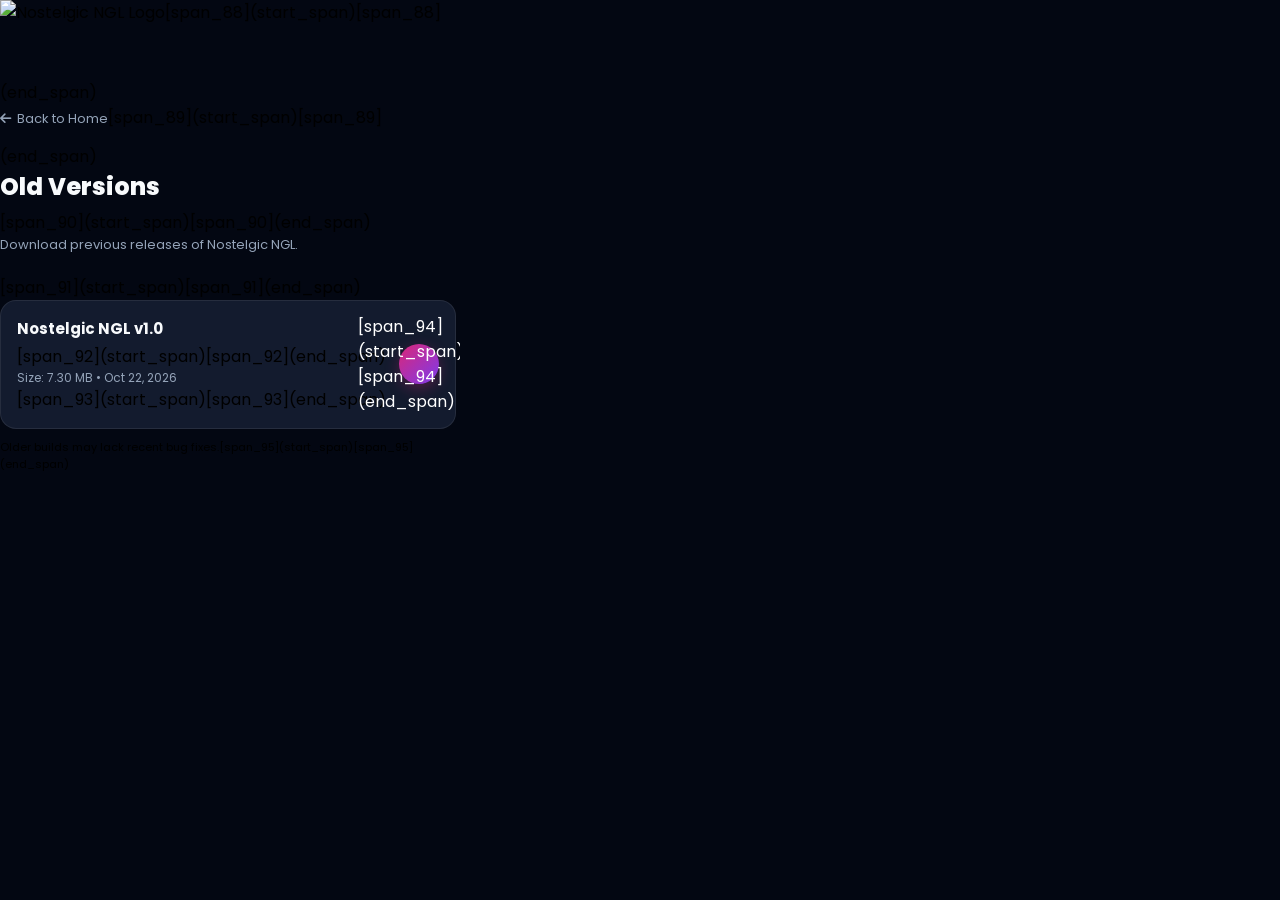
==== versions.html @ f405326e "Refactor HTML for app logo and version info" ====
<!DOCTYPE html>
<html lang="en">
<head>
    <meta charset="UTF-8">
    <meta name="viewport" content="width=device-width, initial-scale=1.0, maximum-scale=1.0, user-scalable=no">
    <title>Old Versions - Nostelgic NGL</title>
    <link href="https://fonts.googleapis.com/css2?family=Poppins:wght@400;500;600;700;800&display=swap" rel="stylesheet">
    <link rel="stylesheet" href="https://cdnjs.cloudflare.com/ajax/libs/font-awesome/6.4.0/css/all.min.css">
    <link rel="stylesheet" href="style.css">
    <style>
        .version-card {
            background: #131b2e;
            border: 1px solid rgba(255, 255, 255, 0.08);
            width: 100%;
            border-radius: 16px;
            padding: 16px;
            display: flex;
            justify-content: space-between;
            align-items: center;
            text-align: left;
            margin-bottom: 10px;
        }
        .version-info h4 { font-size: 15px; color: #f8fafc; font-weight: 700; margin-bottom: 4px; }
        .version-info p { font-size: 12px; color: #94a3b8; }
        .download-icon-btn {
            background: linear-gradient(135deg, #db2777 0%, #7c3aed 100%);
            color: white;
            width: 40px;
            height: 40px;
            border-radius: 50%;
            display: flex;
            align-items: center;
            justify-content: center;
            text-decoration: none;
            box-shadow: 0 5px 15px rgba(219,39,119,0.3);
        }
        .back-link {
            color: #94a3b8;
            font-size: 13px;
            text-decoration: none;
            display: inline-flex;
            align-items: center;
            gap: 6px;
            margin-bottom: 15px;
        }
        .back-link:hover { color: #f8fafc; }
    </style>
</head>
<body>

    <div class="download-container" style="max-width: 460px;">
        <!-- App Logo -->
        <img src="Nostelgic-NGL.png" alt="Nostelgic NGL Logo" class="app-logo" style="width: 70px; height: 70px; min-width: 70px; min-height: 70px; object-fit: contain; margin-bottom: 10px;">[span_88](start_span)[span_88](end_span)

        <div style="width: 100%; text-align: left;">
            <a href="index.html" class="back-link"><i class="fas fa-arrow-left"></i> Back to Home</a>[span_89](start_span)[span_89](end_span)
            <h1 style="font-size: 24px; font-weight: 800; color: #f8fafc; margin-bottom: 6px;">Old Versions</h1>[span_90](start_span)[span_90](end_span)
            <p style="font-size: 13px; color: #94a3b8; margin-bottom: 20px;">Download previous releases of Nostelgic NGL.</p>[span_91](start_span)[span_91](end_span)
        </div>

        <div style="width: 100%; max-height: 50vh; overflow-y: auto; padding-right: 4px;">
            <!-- Version v1.0 Item -->
            <div class="version-card">
                <div class="version-info">
                    <h4>Nostelgic NGL v1.0</h4>[span_92](start_span)[span_92](end_span)
                    <p>Size: 7.30 MB • Oct 22, 2026</p>[span_93](start_span)[span_93](end_span)
                </div>
                <a href="https://github.com/Nostelgic-NGL/Nostelgic-NGL-Official/releases/download/Nostelgic-NGL/Nostelgic-NGL.apk" class="download-icon-btn" download>[span_94](start_span)[span_94](end_span)
                    <i class="fas fa-download"></i>
                </a>
            </div>
        </div>

        <div class="footer-info">
            Older builds may lack recent bug fixes.[span_95](start_span)[span_95](end_span)
        </div>
    </div>

</body>
</html>
---- style.css ----
* {
    box-sizing: border-box;
    margin: 0;
    padding: 0;
    font-family: 'Poppins', sans-serif;
    -webkit-tap-highlight-color: transparent;
}

body {
    background-color: #030712;[span_7](start_span)[span_7](end_span)
    color: #f8fafc;[span_8](start_span)[span_8](end_span)
    min-height: 100vh;[span_9](start_span)[span_9](end_span)
    display: flex;[span_10](start_span)[span_10](end_span)
    flex-direction: column;[span_11](start_span)[span_11](end_span)
    justify-content: space-between;[span_12](start_span)[span_12](end_span)
    align-items: center;[span_13](start_span)[span_13](end_span)
    padding: 30px 20px;[span_14](start_span)[span_14](end_span)
    overflow-x: hidden;[span_15](start_span)[span_15](end_span)
}

.download-container {
    width: 100%;[span_16](start_span)[span_16](end_span)
    max-width: 420px;[span_17](start_span)[span_17](end_span)
    display: flex;[span_18](start_span)[span_18](end_span)
    flex-direction: column;[span_19](start_span)[span_19](end_span)
    align-items: center;[span_20](start_span)[span_20](end_span)
    text-align: center;[span_21](start_span)[span_21](end_span)
    margin: auto 0;[span_22](start_span)[span_22](end_span)
    gap: 24px;[span_23](start_span)[span_23](end_span)
}

.app-logo {
    width: 110px;[span_24](start_span)[span_24](end_span)
    height: 110px;[span_25](start_span)[span_25](end_span)
    object-fit: contain;[span_26](start_span)[span_26](end_span)
    border-radius: 28px;[span_27](start_span)[span_27](end_span)
    box-shadow: 0 15px 35px rgba(219, 39, 119, 0.3);[span_28](start_span)[span_28](end_span)
    border: 2px solid rgba(255, 255, 255, 0.1);[span_29](start_span)[span_29](end_span)
}

.app-title {
    font-size: 32px;[span_30](start_span)[span_30](end_span)
    font-weight: 800;[span_31](start_span)[span_31](end_span)
    background: linear-gradient(135deg, #8b5cf6, #ec4899);[span_32](start_span)[span_32](end_span)
    -webkit-background-clip: text;[span_33](start_span)[span_33](end_span)
    -webkit-text-fill-color: transparent;[span_34](start_span)[span_34](end_span)
    letter-spacing: -0.5px;[span_35](start_span)[span_35](end_span)
}

.app-subtitle {
    font-size: 14px;[span_36](start_span)[span_36](end_span)
    color: #94a3b8;[span_37](start_span)[span_37](end_span)
    line-height: 1.5;[span_38](start_span)[span_38](end_span)
    padding: 0 10px;[span_39](start_span)[span_39](end_span)
}

.features-box {
    background: #131b2e;[span_40](start_span)[span_40](end_span)
    border: 1px solid rgba(255, 255, 255, 0.08);[span_41](start_span)[span_41](end_span)
    width: 100%;[span_42](start_span)[span_42](end_span)
    border-radius: 20px;[span_43](start_span)[span_43](end_span)
    padding: 20px;[span_44](start_span)[span_44](end_span)
    display: flex;[span_45](start_span)[span_45](end_span)
    flex-direction: column;[span_46](start_span)[span_46](end_span)
    gap: 12px;[span_47](start_span)[span_47](end_span)
    text-align: left;[span_48](start_span)[span_48](end_span)
}

.feature-item {
    display: flex;[span_49](start_span)[span_49](end_span)
    align-items: center;[span_50](start_span)[span_50](end_span)
    gap: 12px;[span_51](start_span)[span_51](end_span)
    font-size: 13px;[span_52](start_span)[span_52](end_span)
    color: #cbd5e1;[span_53](start_span)[span_53](end_span)
    font-weight: 500;[span_54](start_span)[span_54](end_span)
}

.feature-item i {
    color: #ec4899;[span_55](start_span)[span_55](end_span)
    font-size: 16px;[span_56](start_span)[span_56](end_span)
}

.download-btn {
    background: linear-gradient(135deg, #db2777 0%, #7c3aed 100%);[span_57](start_span)[span_57](end_span)
    color: #ffffff;[span_58](start_span)[span_58](end_span)
    font-weight: 700;[span_59](start_span)[span_59](end_span)
    width: 100%;[span_60](start_span)[span_60](end_span)
    padding: 16px;[span_61](start_span)[span_61](end_span)
    border-radius: 35px;[span_62](start_span)[span_62](end_span)
    border: none;[span_63](start_span)[span_63](end_span)
    box-shadow: 0 10px 25px rgba(219, 39, 119, 0.4);[span_64](start_span)[span_64](end_span)
    cursor: pointer;[span_65](start_span)[span_65](end_span)
    font-size: 16px;[span_66](start_span)[span_66](end_span)
    display: flex;[span_67](start_span)[span_67](end_span)
    align-items: center;[span_68](start_span)[span_68](end_span)
    justify-content: center;[span_69](start_span)[span_69](end_span)
    gap: 10px;[span_70](start_span)[span_70](end_span)
    text-decoration: none;[span_71](start_span)[span_71](end_span)
    transition: transform 0.1s ease;[span_72](start_span)[span_72](end_span)
}

.download-btn:active {
    transform: scale(0.97);[span_73](start_span)[span_73](end_span)
}

.footer-info {
    font-size: 11px;[span_74](start_span)[span_74](end_span)
    color: #64748b;[span_75](start_span)[span_75](end_span)
    margin-top: 20px;[span_76](start_span)[span_76](end_span)
    }
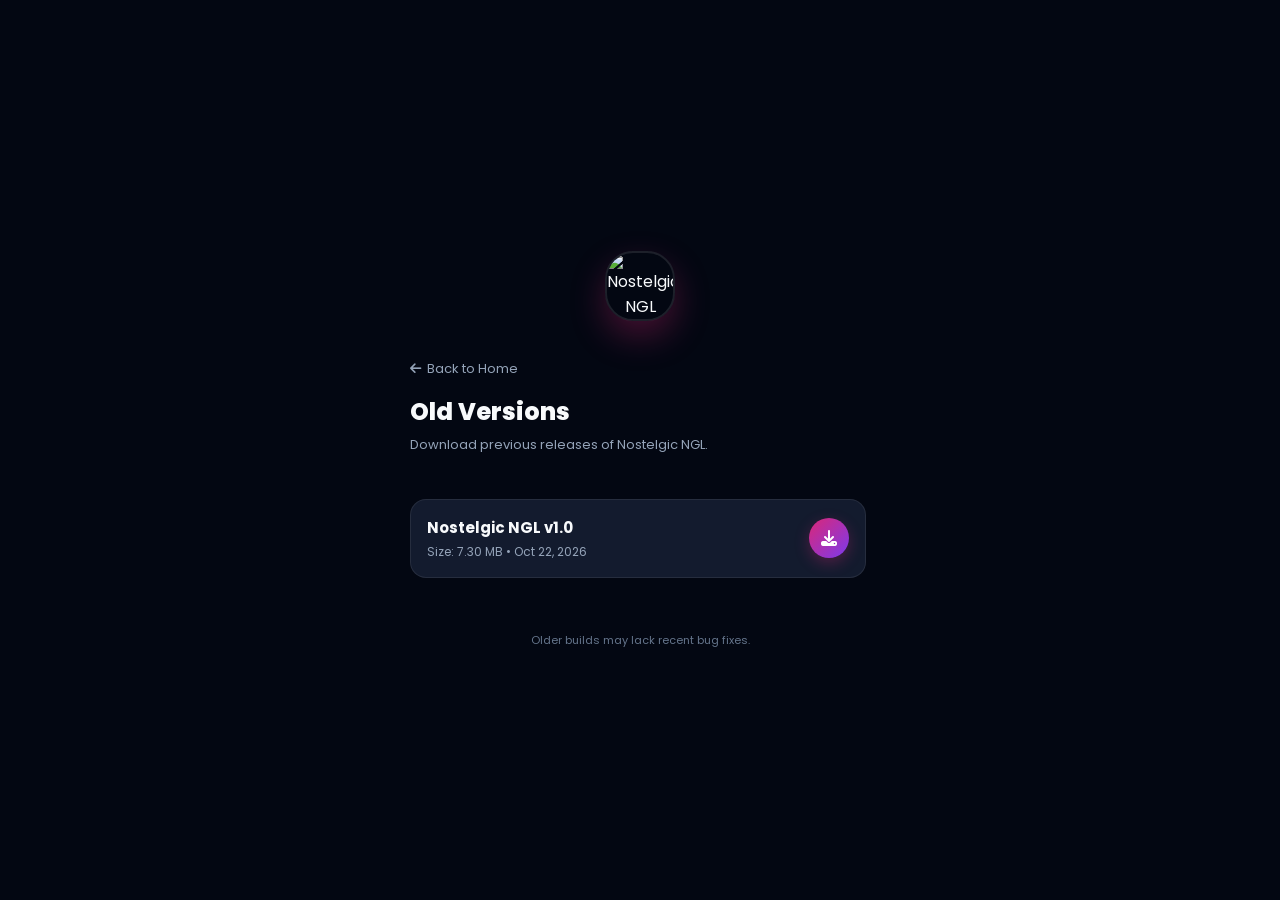
==== commit 9b72b41b: "Add files via upload" ====
--- a/versions.html
+++ b/versions.html
@@ -49,30 +49,32 @@
 <body>
 
     <div class="download-container" style="max-width: 460px;">
-        <!-- App Logo -->
-        <img src="Nostelgic-NGL.png" alt="Nostelgic NGL Logo" class="app-logo" style="width: 70px; height: 70px; min-width: 70px; min-height: 70px; object-fit: contain; margin-bottom: 10px;">[span_88](start_span)[span_88](end_span)
+        <!-- App Logo with Fast Loading Fix -->
+        <img src="Nostelgic-NGL.png" alt="Nostelgic NGL Logo" class="app-logo" style="width: 70px; height: 70px; min-width: 70px; min-height: 70px; object-fit: contain; margin-bottom: 10px;">
 
         <div style="width: 100%; text-align: left;">
-            <a href="index.html" class="back-link"><i class="fas fa-arrow-left"></i> Back to Home</a>[span_89](start_span)[span_89](end_span)
-            <h1 style="font-size: 24px; font-weight: 800; color: #f8fafc; margin-bottom: 6px;">Old Versions</h1>[span_90](start_span)[span_90](end_span)
-            <p style="font-size: 13px; color: #94a3b8; margin-bottom: 20px;">Download previous releases of Nostelgic NGL.</p>[span_91](start_span)[span_91](end_span)
+            <a href="index.html" class="back-link"><i class="fas fa-arrow-left"></i> Back to Home</a>
+            <h1 style="font-size: 24px; font-weight: 800; color: #f8fafc; margin-bottom: 6px;">Old Versions</h1>
+            <p style="font-size: 13px; color: #94a3b8; margin-bottom: 20px;">Download previous releases of Nostelgic NGL.</p>
         </div>
 
         <div style="width: 100%; max-height: 50vh; overflow-y: auto; padding-right: 4px;">
+            
             <!-- Version v1.0 Item -->
             <div class="version-card">
                 <div class="version-info">
-                    <h4>Nostelgic NGL v1.0</h4>[span_92](start_span)[span_92](end_span)
-                    <p>Size: 7.30 MB • Oct 22, 2026</p>[span_93](start_span)[span_93](end_span)
+                    <h4>Nostelgic NGL v1.0</h4>
+                    <p>Size: 7.30 MB • Oct 22, 2026</p>
                 </div>
-                <a href="https://github.com/Nostelgic-NGL/Nostelgic-NGL-Official/releases/download/Nostelgic-NGL/Nostelgic-NGL.apk" class="download-icon-btn" download>[span_94](start_span)[span_94](end_span)
+                <a href="https://github.com/Nostelgic-NGL/Nostelgic-NGL-Official/releases/download/Nostelgic-NGL/Nostelgic-NGL.apk" class="download-icon-btn" download>
                     <i class="fas fa-download"></i>
                 </a>
             </div>
+
         </div>
 
         <div class="footer-info">
-            Older builds may lack recent bug fixes.[span_95](start_span)[span_95](end_span)
+            Older builds may lack recent bug fixes.
         </div>
     </div>
 
--- a/style.css
+++ b/style.css
@@ -7,105 +7,104 @@
 }
 
 body {
-    background-color: #030712;[span_7](start_span)[span_7](end_span)
-    color: #f8fafc;[span_8](start_span)[span_8](end_span)
-    min-height: 100vh;[span_9](start_span)[span_9](end_span)
-    display: flex;[span_10](start_span)[span_10](end_span)
-    flex-direction: column;[span_11](start_span)[span_11](end_span)
-    justify-content: space-between;[span_12](start_span)[span_12](end_span)
-    align-items: center;[span_13](start_span)[span_13](end_span)
-    padding: 30px 20px;[span_14](start_span)[span_14](end_span)
-    overflow-x: hidden;[span_15](start_span)[span_15](end_span)
+    background-color: #030712;
+    color: #f8fafc;
+    min-height: 100vh;
+    display: flex;
+    flex-direction: column;
+    justify-content: space-between;
+    align-items: center;
+    padding: 30px 20px;
+    overflow-x: hidden;
 }
 
 .download-container {
-    width: 100%;[span_16](start_span)[span_16](end_span)
-    max-width: 420px;[span_17](start_span)[span_17](end_span)
-    display: flex;[span_18](start_span)[span_18](end_span)
-    flex-direction: column;[span_19](start_span)[span_19](end_span)
-    align-items: center;[span_20](start_span)[span_20](end_span)
-    text-align: center;[span_21](start_span)[span_21](end_span)
-    margin: auto 0;[span_22](start_span)[span_22](end_span)
-    gap: 24px;[span_23](start_span)[span_23](end_span)
+    width: 100%;
+    max-width: 420px;
+    display: flex;
+    flex-direction: column;
+    align-items: center;
+    text-align: center;
+    margin: auto 0;
+    gap: 24px;
 }
 
 .app-logo {
-    width: 110px;[span_24](start_span)[span_24](end_span)
-    height: 110px;[span_25](start_span)[span_25](end_span)
-    object-fit: contain;[span_26](start_span)[span_26](end_span)
-    border-radius: 28px;[span_27](start_span)[span_27](end_span)
-    box-shadow: 0 15px 35px rgba(219, 39, 119, 0.3);[span_28](start_span)[span_28](end_span)
-    border: 2px solid rgba(255, 255, 255, 0.1);[span_29](start_span)[span_29](end_span)
+    width: 110px;
+    height: 110px;
+    object-fit: contain;
+    border-radius: 28px;
+    box-shadow: 0 15px 35px rgba(219, 39, 119, 0.3);
+    border: 2px solid rgba(255, 255, 255, 0.1);
 }
 
 .app-title {
-    font-size: 32px;[span_30](start_span)[span_30](end_span)
-    font-weight: 800;[span_31](start_span)[span_31](end_span)
-    background: linear-gradient(135deg, #8b5cf6, #ec4899);[span_32](start_span)[span_32](end_span)
-    -webkit-background-clip: text;[span_33](start_span)[span_33](end_span)
-    -webkit-text-fill-color: transparent;[span_34](start_span)[span_34](end_span)
-    letter-spacing: -0.5px;[span_35](start_span)[span_35](end_span)
+    font-size: 32px;
+    font-weight: 800;
+    background: linear-gradient(135deg, #8b5cf6, #ec4899);
+    -webkit-background-clip: text;
+    -webkit-text-fill-color: transparent;
+    letter-spacing: -0.5px;
 }
 
 .app-subtitle {
-    font-size: 14px;[span_36](start_span)[span_36](end_span)
-    color: #94a3b8;[span_37](start_span)[span_37](end_span)
-    line-height: 1.5;[span_38](start_span)[span_38](end_span)
-    padding: 0 10px;[span_39](start_span)[span_39](end_span)
+    font-size: 14px;
+    color: #94a3b8;
+    line-height: 1.5;
+    padding: 0 10px;
 }
 
 .features-box {
-    background: #131b2e;[span_40](start_span)[span_40](end_span)
-    border: 1px solid rgba(255, 255, 255, 0.08);[span_41](start_span)[span_41](end_span)
-    width: 100%;[span_42](start_span)[span_42](end_span)
-    border-radius: 20px;[span_43](start_span)[span_43](end_span)
-    padding: 20px;[span_44](start_span)[span_44](end_span)
-    display: flex;[span_45](start_span)[span_45](end_span)
-    flex-direction: column;[span_46](start_span)[span_46](end_span)
-    gap: 12px;[span_47](start_span)[span_47](end_span)
-    text-align: left;[span_48](start_span)[span_48](end_span)
+    background: #131b2e;
+    border: 1px solid rgba(255, 255, 255, 0.08);
+    width: 100%;
+    border-radius: 20px;
+    padding: 20px;
+    display: flex;
+    flex-direction: column;
+    gap: 12px;
+    text-align: left;
 }
 
 .feature-item {
-    display: flex;[span_49](start_span)[span_49](end_span)
-    align-items: center;[span_50](start_span)[span_50](end_span)
-    gap: 12px;[span_51](start_span)[span_51](end_span)
-    font-size: 13px;[span_52](start_span)[span_52](end_span)
-    color: #cbd5e1;[span_53](start_span)[span_53](end_span)
-    font-weight: 500;[span_54](start_span)[span_54](end_span)
+    display: flex;
+    align-items: center;
+    gap: 12px;
+    font-size: 13px;
+    color: #cbd5e1;
+    font-weight: 500;
 }
 
 .feature-item i {
-    color: #ec4899;[span_55](start_span)[span_55](end_span)
-    font-size: 16px;[span_56](start_span)[span_56](end_span)
+    color: #ec4899;
+    font-size: 16px;
 }
 
 .download-btn {
-    background: linear-gradient(135deg, #db2777 0%, #7c3aed 100%);[span_57](start_span)[span_57](end_span)
-    color: #ffffff;[span_58](start_span)[span_58](end_span)
-    font-weight: 700;[span_59](start_span)[span_59](end_span)
-    width: 100%;[span_60](start_span)[span_60](end_span)
-    padding: 16px;[span_61](start_span)[span_61](end_span)
-    border-radius: 35px;[span_62](start_span)[span_62](end_span)
-    border: none;[span_63](start_span)[span_63](end_span)
-    box-shadow: 0 10px 25px rgba(219, 39, 119, 0.4);[span_64](start_span)[span_64](end_span)
-    cursor: pointer;[span_65](start_span)[span_65](end_span)
-    font-size: 16px;[span_66](start_span)[span_66](end_span)
-    display: flex;[span_67](start_span)[span_67](end_span)
-    align-items: center;[span_68](start_span)[span_68](end_span)
-    justify-content: center;[span_69](start_span)[span_69](end_span)
-    gap: 10px;[span_70](start_span)[span_70](end_span)
-    text-decoration: none;[span_71](start_span)[span_71](end_span)
-    transition: transform 0.1s ease;[span_72](start_span)[span_72](end_span)
+    background: linear-gradient(135deg, #db2777 0%, #7c3aed 100%);
+    color: #ffffff;
+    font-weight: 700;
+    width: 100%;
+    padding: 16px;
+    border-radius: 35px;
+    border: none;
+    box-shadow: 0 10px 25px rgba(219, 39, 119, 0.4);
+    cursor: pointer;
+    font-size: 16px;
+    display: flex;
+    align-items: center;
+    justify-content: center;
+    gap: 10px;
+    text-decoration: none;
+    transition: transform 0.1s ease;
 }
 
 .download-btn:active {
-    transform: scale(0.97);[span_73](start_span)[span_73](end_span)
+    transform: scale(0.97);
 }
 
 .footer-info {
-    font-size: 11px;[span_74](start_span)[span_74](end_span)
-    color: #64748b;[span_75](start_span)[span_75](end_span)
-    margin-top: 20px;[span_76](start_span)[span_76](end_span)
-    }
-    
+    font-size: 11px;
+    color: #64748b;
+    margin-top: 20px;
+}
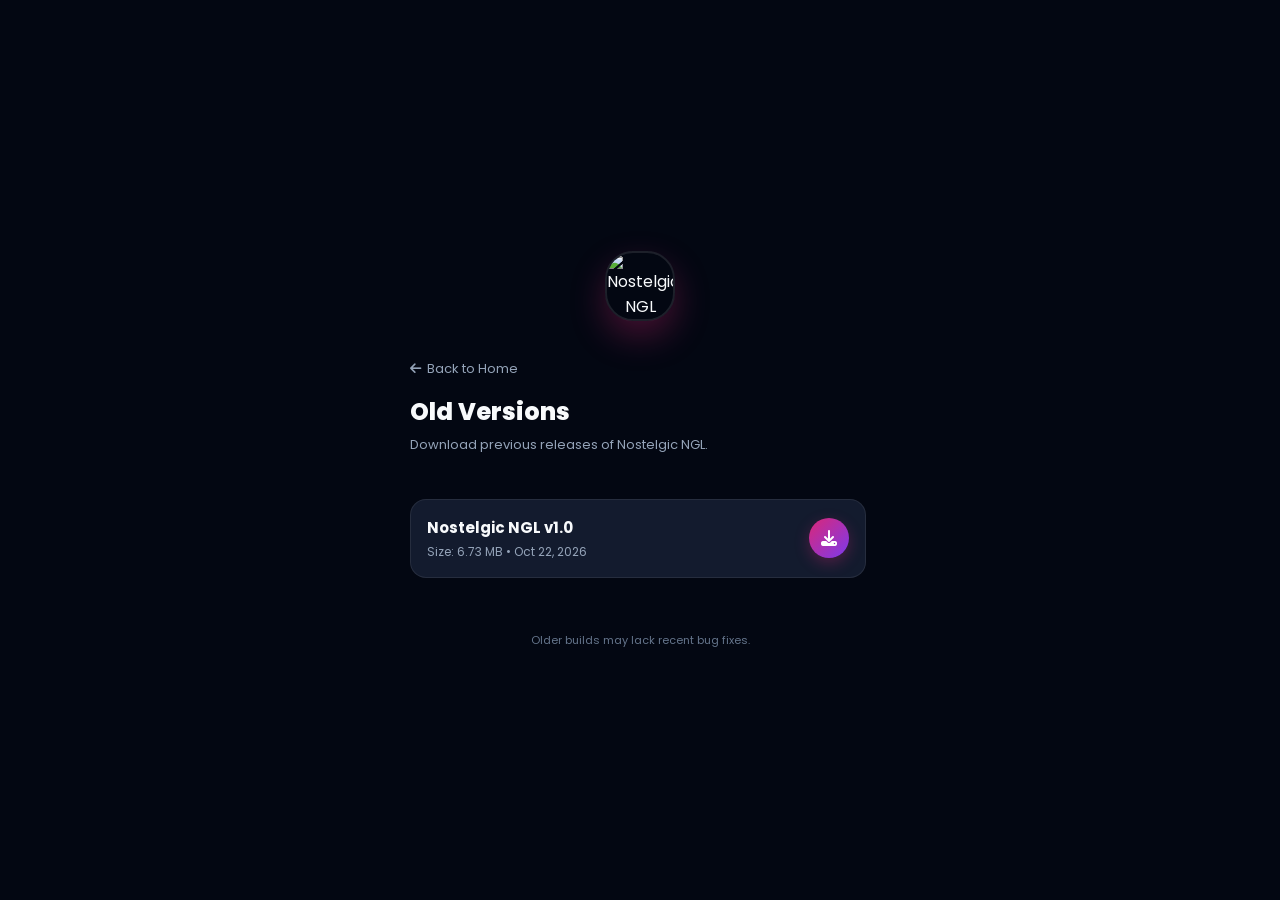
==== commit bab0d023: "Correct file size for Nostelgic NGL v1.0 Updated the file size for Nostelgic NGL v1.0." ====
--- a/versions.html
+++ b/versions.html
@@ -64,9 +64,9 @@
             <div class="version-card">
                 <div class="version-info">
                     <h4>Nostelgic NGL v1.0</h4>
-                    <p>Size: 7.30 MB • Oct 22, 2026</p>
+                    <p>Size: 6.73 MB • Oct 22, 2026</p>
                 </div>
-                <a href="https://github.com/Nostelgic-NGL/Nostelgic-NGL-Official/releases/download/Nostelgic-NGL/Nostelgic-NGL.apk" class="download-icon-btn" download>
+                <a href="https://github.com/Nostelgic-NGL/Nostelgic-NGL-Official/releases/download/Nostelgic-NGL/Nostelgic.NGL.v1.0.apk" class="download-icon-btn" download>
                     <i class="fas fa-download"></i>
                 </a>
             </div>
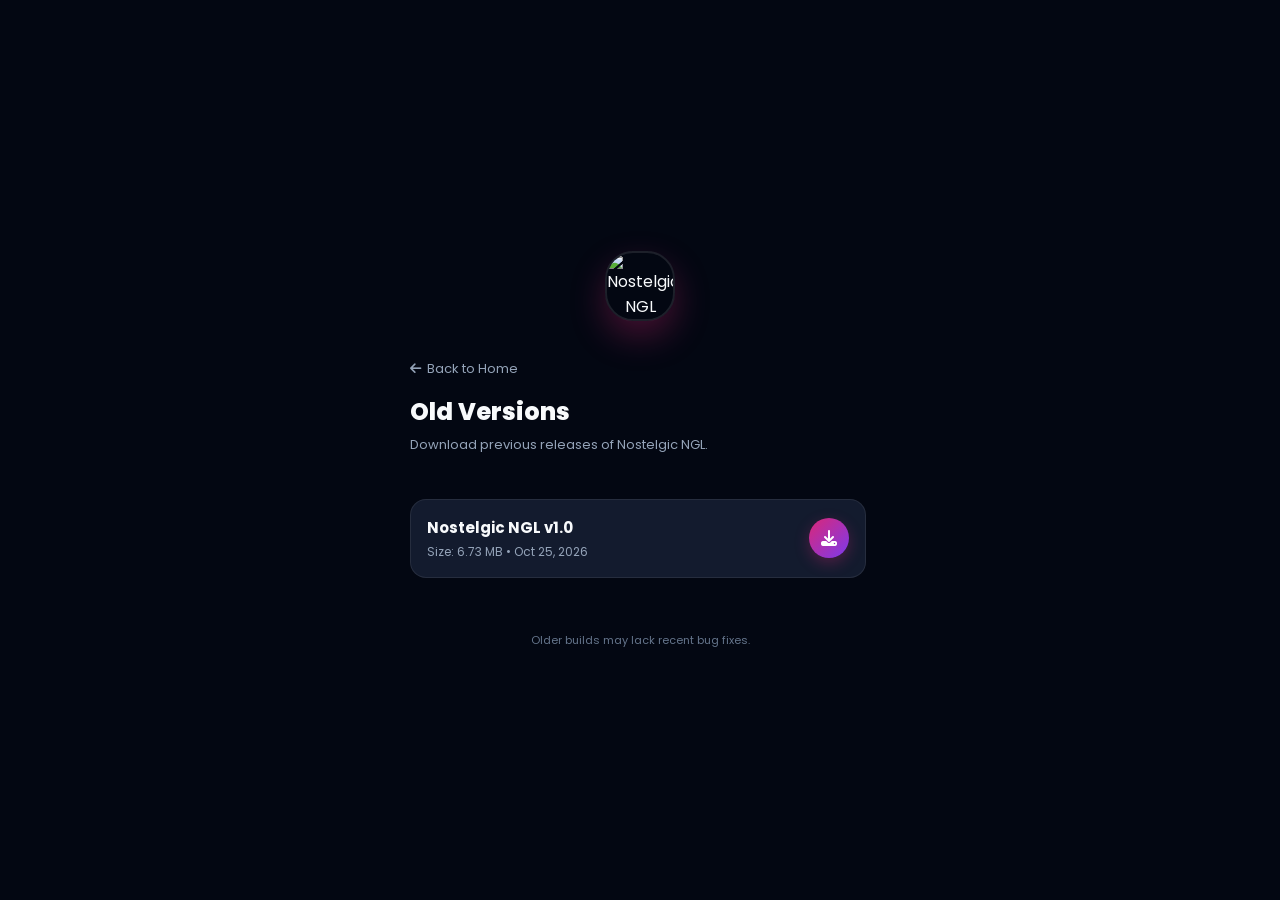
==== commit 3d570427: "Change release date in versions.html Updated release date for Nostelgic NGL v1.0." ====
--- a/versions.html
+++ b/versions.html
@@ -64,7 +64,7 @@
             <div class="version-card">
                 <div class="version-info">
                     <h4>Nostelgic NGL v1.0</h4>
-                    <p>Size: 6.73 MB • Oct 22, 2026</p>
+                    <p>Size: 6.73 MB • Oct 25, 2026</p>
                 </div>
                 <a href="https://github.com/Nostelgic-NGL/Nostelgic-NGL-Official/releases/download/Nostelgic-NGL/Nostelgic.NGL.v1.0.apk" class="download-icon-btn" download>
                     <i class="fas fa-download"></i>
